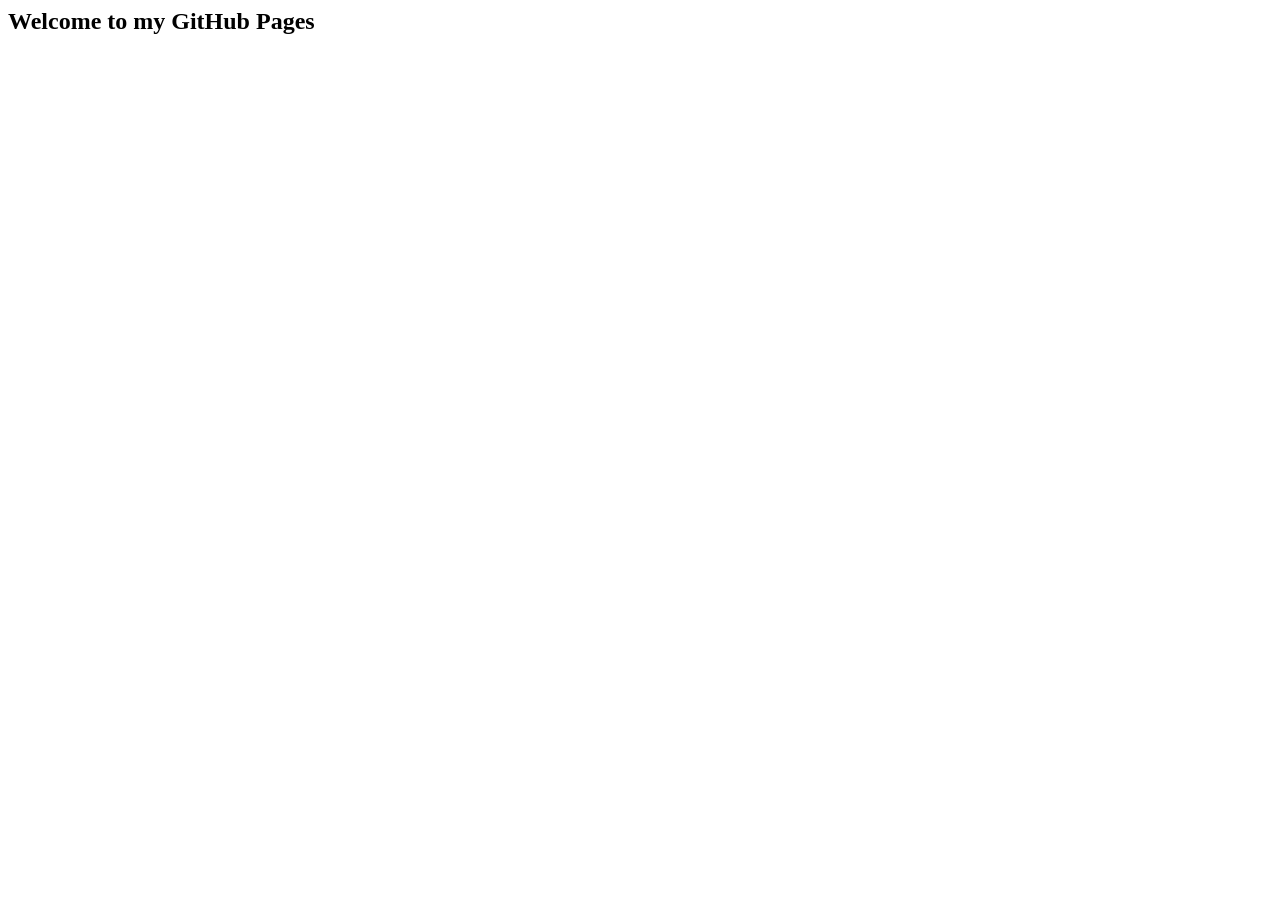
==== index.html @ dfe2e86f "add: index.html" ====
<html lang="en">
<head>
    <meta charset="UTF-8">
    <meta name="viewport" content="width=device-width, initial-scale=1.0">
    <title>Felipe Teles' Github</title>
</head>
<body>
    <section><h1>Welcome to my GitHub Pages</h1></section>
    <section>
        <ul><a href="https://felipersteles.github.io/computer-graphics/"></a></ul>
    </section>
</body>
</html>
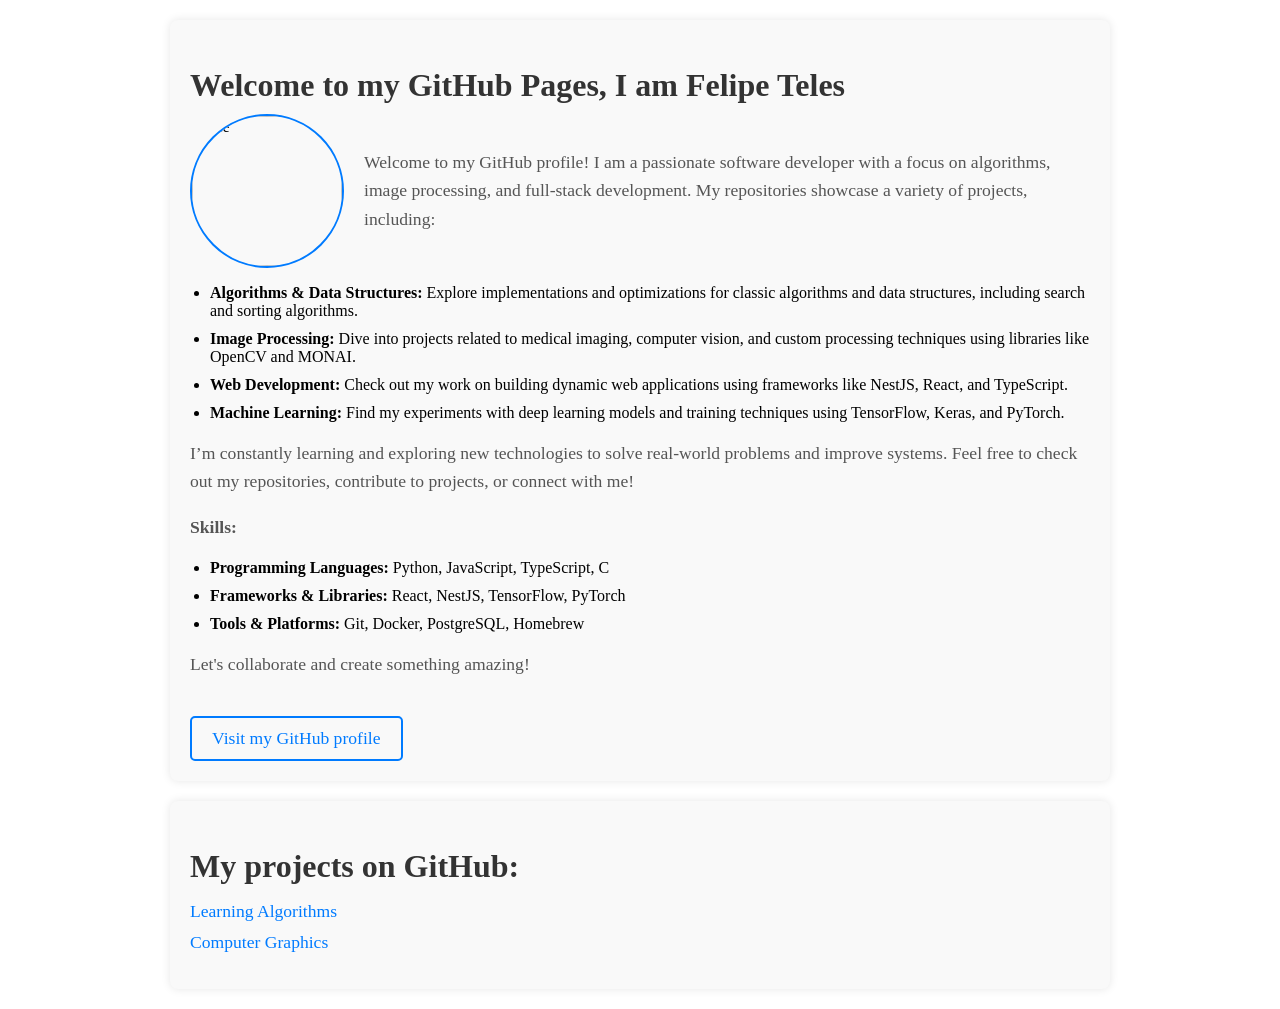
==== commit 9f7d29e0: "add: style" ====
--- a/index.html
+++ b/index.html
@@ -1,13 +1,57 @@
 <html lang="en">
+
 <head>
     <meta charset="UTF-8">
     <meta name="viewport" content="width=device-width, initial-scale=1.0">
     <title>Felipe Teles' Github</title>
+
+    <link rel="stylesheet" href="./style.css">
 </head>
+
 <body>
-    <section><h1>Welcome to my GitHub Pages</h1></section>
-    <section>
-        <ul><a href="https://felipersteles.github.io/computer-graphics/"></a></ul>
+    <section class="github-profile">
+        <h1>Welcome to my GitHub Pages, I am Felipe Teles</h1>
+        <div class="profile-content">
+            <img src="https://i.ibb.co/hmVZ0rT/nca-1.jpg" alt="me" class="profile-img">
+            <p>
+                Welcome to my GitHub profile! I am a passionate software developer with a focus on algorithms, image
+                processing, and full-stack development. My repositories showcase a variety of projects, including:
+            </p>
+        </div>
+
+        <ul>
+            <li><strong>Algorithms & Data Structures:</strong> Explore implementations and optimizations for classic
+                algorithms and data structures, including search and sorting algorithms.</li>
+            <li><strong>Image Processing:</strong> Dive into projects related to medical imaging, computer vision,
+                and custom processing techniques using libraries like OpenCV and MONAI.</li>
+            <li><strong>Web Development:</strong> Check out my work on building dynamic web applications using
+                frameworks like NestJS, React, and TypeScript.</li>
+            <li><strong>Machine Learning:</strong> Find my experiments with deep learning models and training
+                techniques using TensorFlow, Keras, and PyTorch.</li>
+        </ul>
+        <p>
+            I’m constantly learning and exploring new technologies to solve real-world problems and improve systems.
+            Feel free to check out my repositories, contribute to projects, or connect with me!
+        </p>
+        <p><strong>Skills:</strong></p>
+        <ul>
+            <li><strong>Programming Languages:</strong> Python, JavaScript, TypeScript, C</li>
+            <li><strong>Frameworks & Libraries:</strong> React, NestJS, TensorFlow, PyTorch</li>
+            <li><strong>Tools & Platforms:</strong> Git, Docker, PostgreSQL, Homebrew</li>
+        </ul>
+        <p>Let's collaborate and create something amazing!</p>
+        <a href="https://github.com/felipersteles" target="_blank" class="github-link">Visit my GitHub profile</a>
     </section>
+
+    <section class="projects">
+        <h1>My projects on GitHub:</h1>
+        <ul>
+            <li><a href="https://felipersteles.github.io/learning-algorithms/" target="_blank">Learning Algorithms</a>
+            </li>
+            <li><a href="https://felipersteles.github.io/computer-graphics/" target="_blank">Computer Graphics</a></li>
+        </ul>
+    </section>
+
 </body>
+
 </html>
--- a/style.css
+++ b/style.css
@@ -0,0 +1,94 @@
+.github-profile {
+    padding: 20px;
+    margin: 20px auto;
+    max-width: 900px;
+    background-color: #f9f9f9;
+    border-radius: 8px;
+    box-shadow: 0 0 10px rgba(0, 0, 0, 0.1);
+}
+
+.github-profile h1 {
+    font-size: 2em;
+    color: #333;
+    margin-bottom: 10px;
+}
+
+.profile-content {
+    display: flex;
+    align-items: center;
+    gap: 20px;
+}
+
+.profile-img {
+    width: 150px;
+    height: 150px;
+    border-radius: 50%;
+    object-fit: cover;
+    border: 2px solid #007bff;
+}
+
+.github-profile p {
+    font-size: 1.1em;
+    line-height: 1.6;
+    color: #555;
+}
+
+.github-profile ul {
+    list-style-type: disc;
+    padding-left: 20px;
+}
+
+.github-profile li {
+    margin-bottom: 10px;
+}
+
+.github-profile a.github-link {
+    display: inline-block;
+    margin-top: 20px;
+    font-size: 1.1em;
+    color: #007bff;
+    text-decoration: none;
+    border: 2px solid #007bff;
+    border-radius: 5px;
+    padding: 10px 20px;
+    transition: background-color 0.3s, color 0.3s;
+}
+
+.github-profile a.github-link:hover {
+    background-color: #007bff;
+    color: #fff;
+}
+
+.projects {
+    padding: 20px;
+    margin: 20px auto;
+    max-width: 900px;
+    background-color: #f9f9f9;
+    border-radius: 8px;
+    box-shadow: 0 0 10px rgba(0, 0, 0, 0.1);
+}
+
+.projects h1 {
+    font-size: 2em;
+    color: #333;
+    margin-bottom: 10px;
+}
+
+.projects ul {
+    list-style-type: none;
+    padding-left: 0;
+}
+
+.projects li {
+    margin-bottom: 10px;
+}
+
+.projects a {
+    color: #007bff;
+    text-decoration: none;
+    font-size: 1.1em;
+}
+
+.projects a:hover {
+    text-decoration: underline;
+}
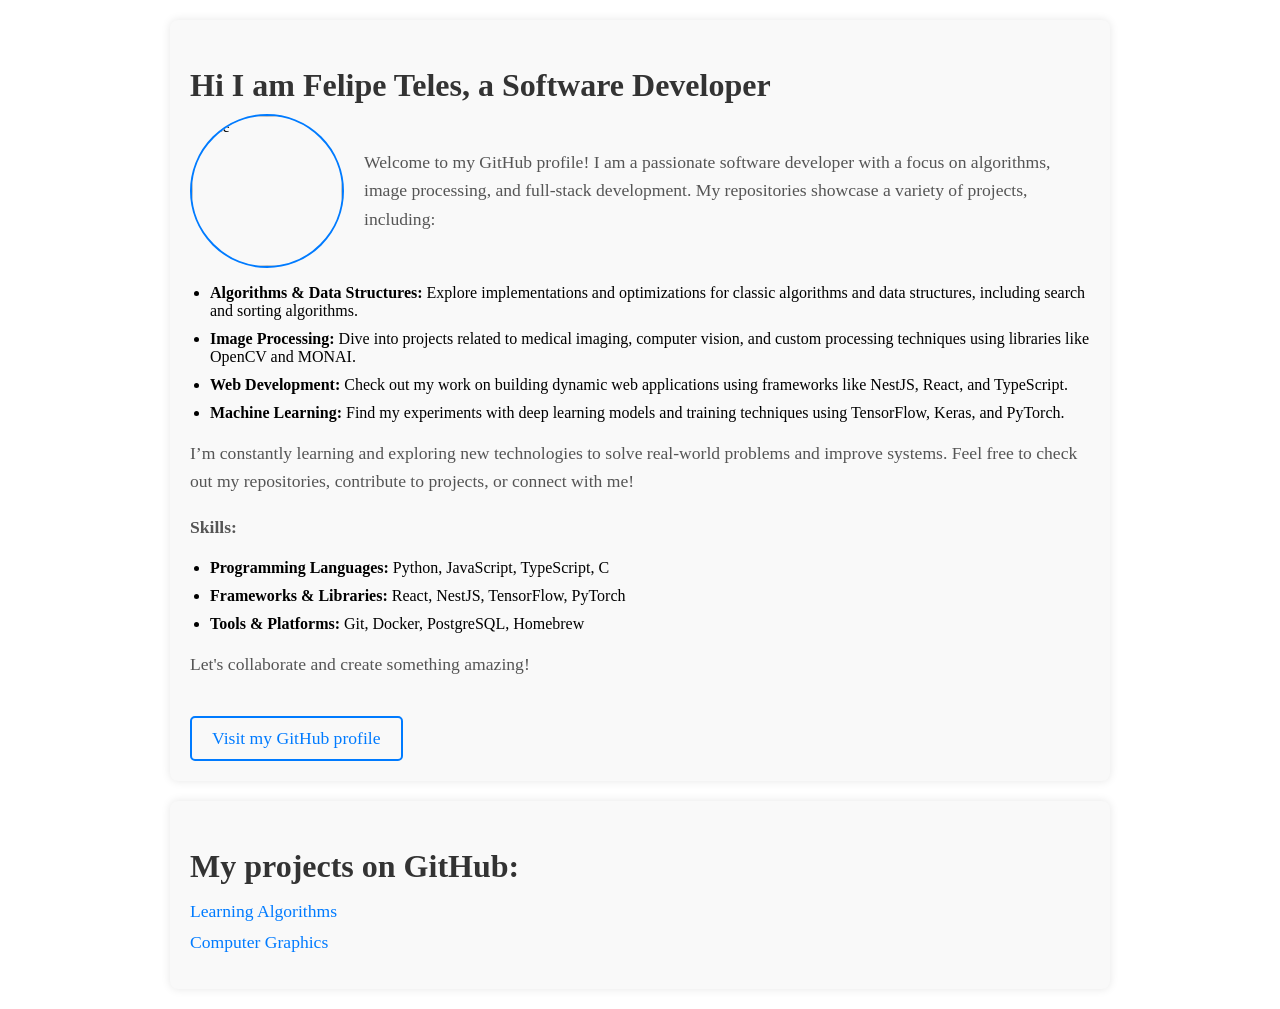
==== commit d85735a6: "change intro" ====
--- a/index.html
+++ b/index.html
@@ -10,7 +10,7 @@
 
 <body>
     <section class="github-profile">
-        <h1>Welcome to my GitHub Pages, I am Felipe Teles</h1>
+        <h1>Hi I am Felipe Teles, a Software Developer</h1>
         <div class="profile-content">
             <img src="https://i.ibb.co/hmVZ0rT/nca-1.jpg" alt="me" class="profile-img">
             <p>
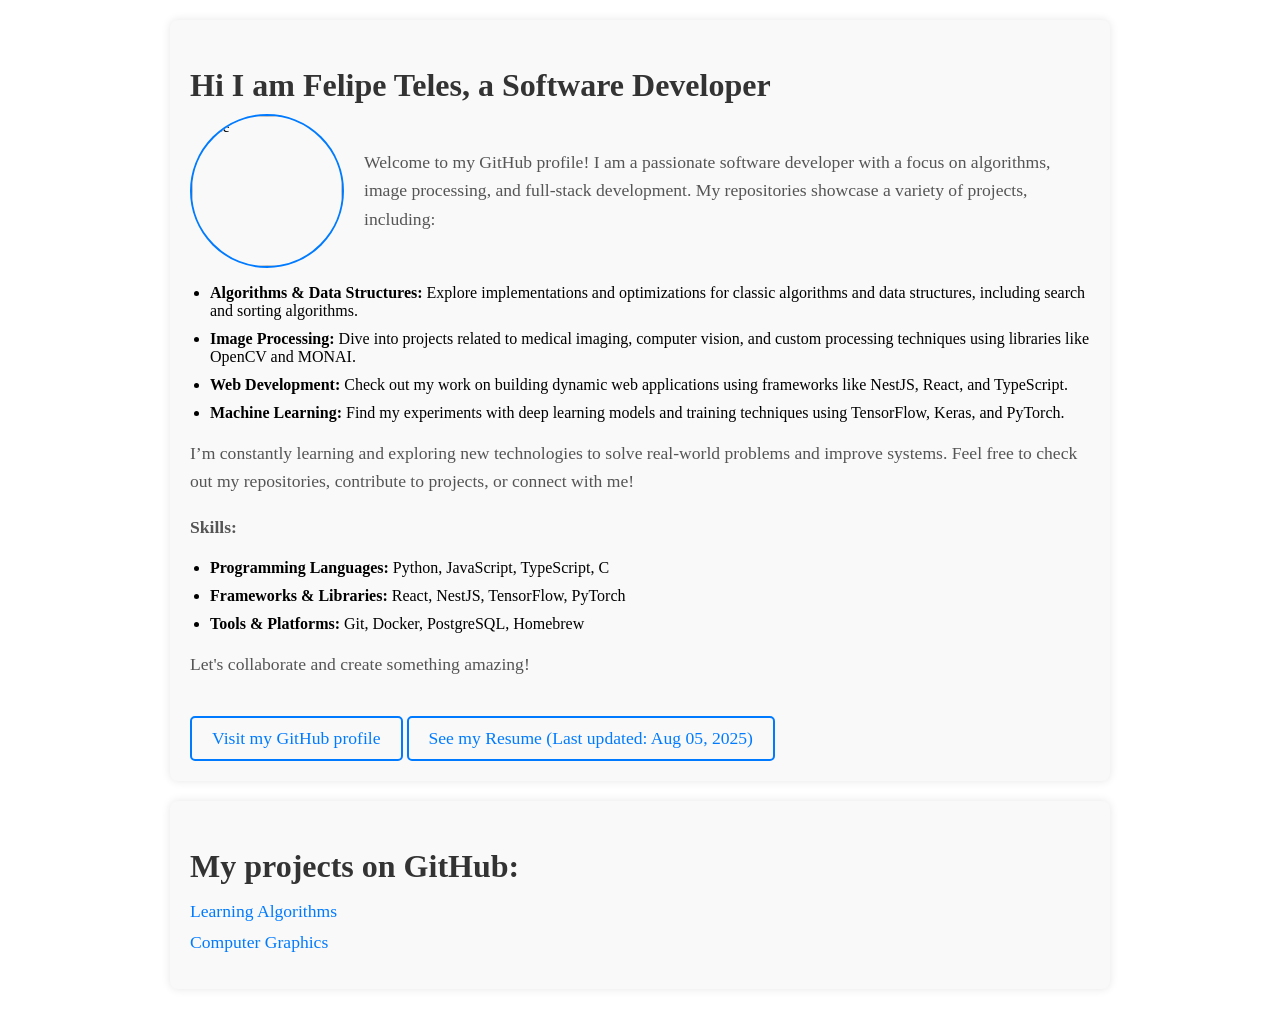
==== commit 4f335bdc: "new resume" ====
--- a/index.html
+++ b/index.html
@@ -41,6 +41,7 @@
         </ul>
         <p>Let's collaborate and create something amazing!</p>
         <a href="https://github.com/felipersteles" target="_blank" class="github-link">Visit my GitHub profile</a>
+        <a href="/resume.html" target="_blank" class="github-link">See my Resume (Last updated: Aug 05, 2025)</a>
     </section>
 
     <section class="projects">
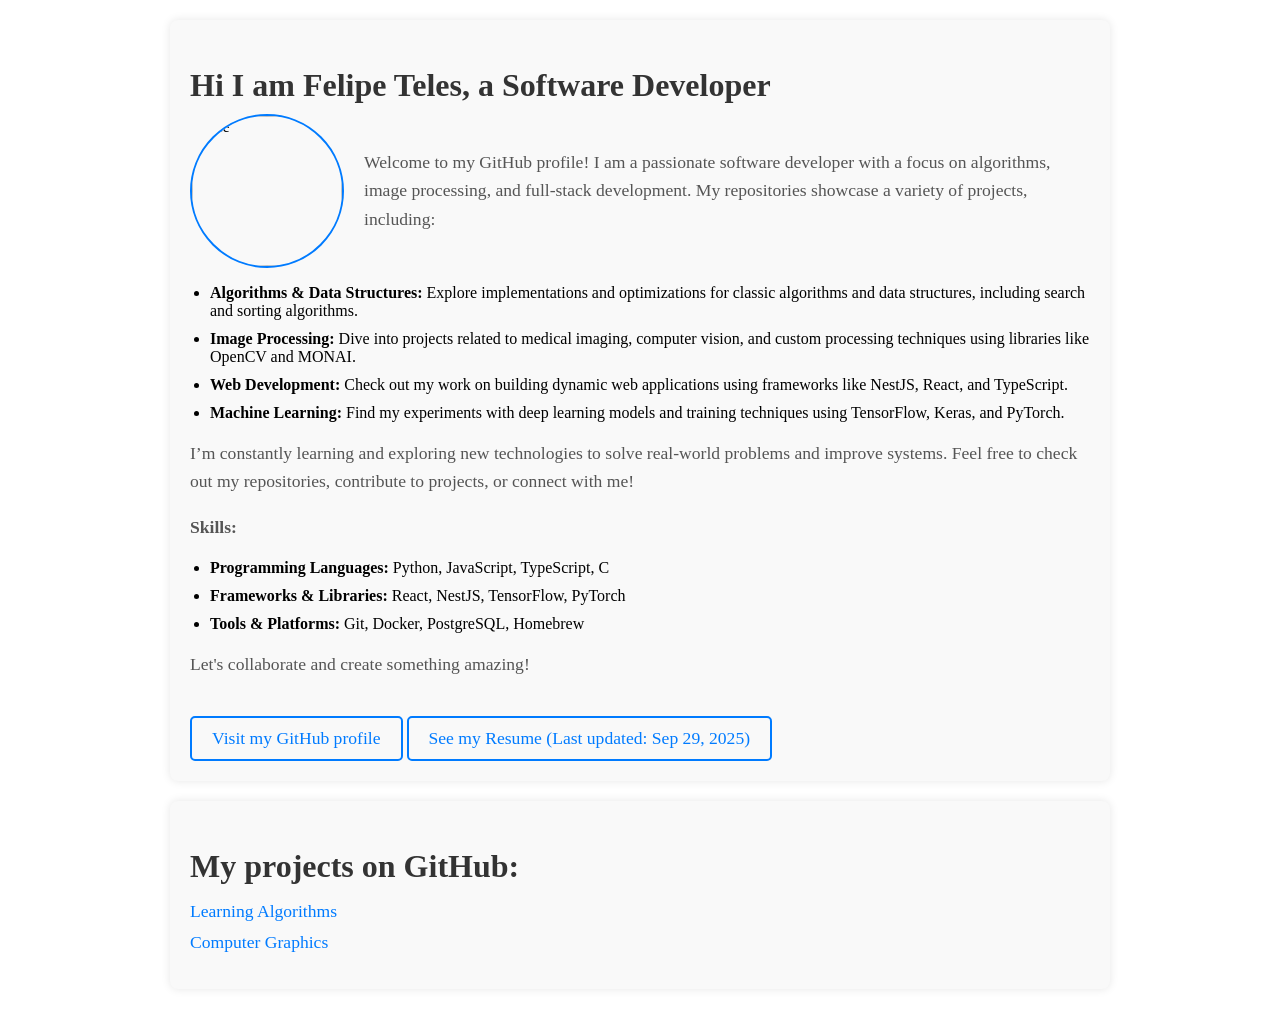
==== commit ad5126c1: "update resume" ====
--- a/index.html
+++ b/index.html
@@ -41,7 +41,7 @@
         </ul>
         <p>Let's collaborate and create something amazing!</p>
         <a href="https://github.com/felipersteles" target="_blank" class="github-link">Visit my GitHub profile</a>
-        <a href="/resume.html" target="_blank" class="github-link">See my Resume (Last updated: Aug 05, 2025)</a>
+        <a href="/resume.html" target="_blank" class="github-link">See my Resume (Last updated: Sep 29, 2025)</a>
     </section>
 
     <section class="projects">
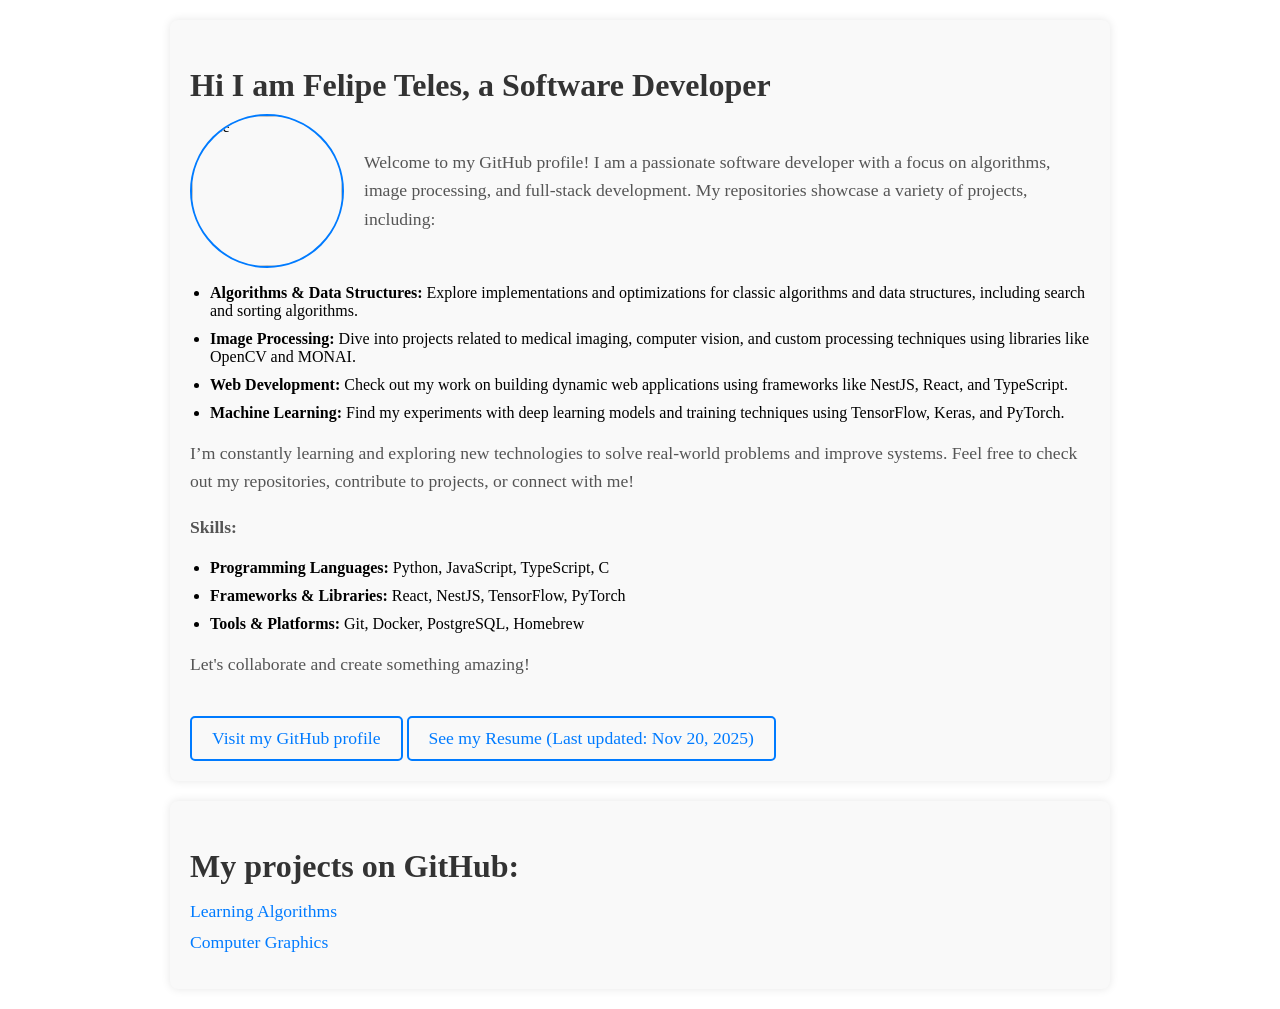
==== commit 72bc44dc: "add: update resume" ====
--- a/index.html
+++ b/index.html
@@ -41,7 +41,7 @@
         </ul>
         <p>Let's collaborate and create something amazing!</p>
         <a href="https://github.com/felipersteles" target="_blank" class="github-link">Visit my GitHub profile</a>
-        <a href="/resume.html" target="_blank" class="github-link">See my Resume (Last updated: Sep 29, 2025)</a>
+        <a href="/resume.html" target="_blank" class="github-link">See my Resume (Last updated: Nov 20, 2025)</a>
     </section>
 
     <section class="projects">
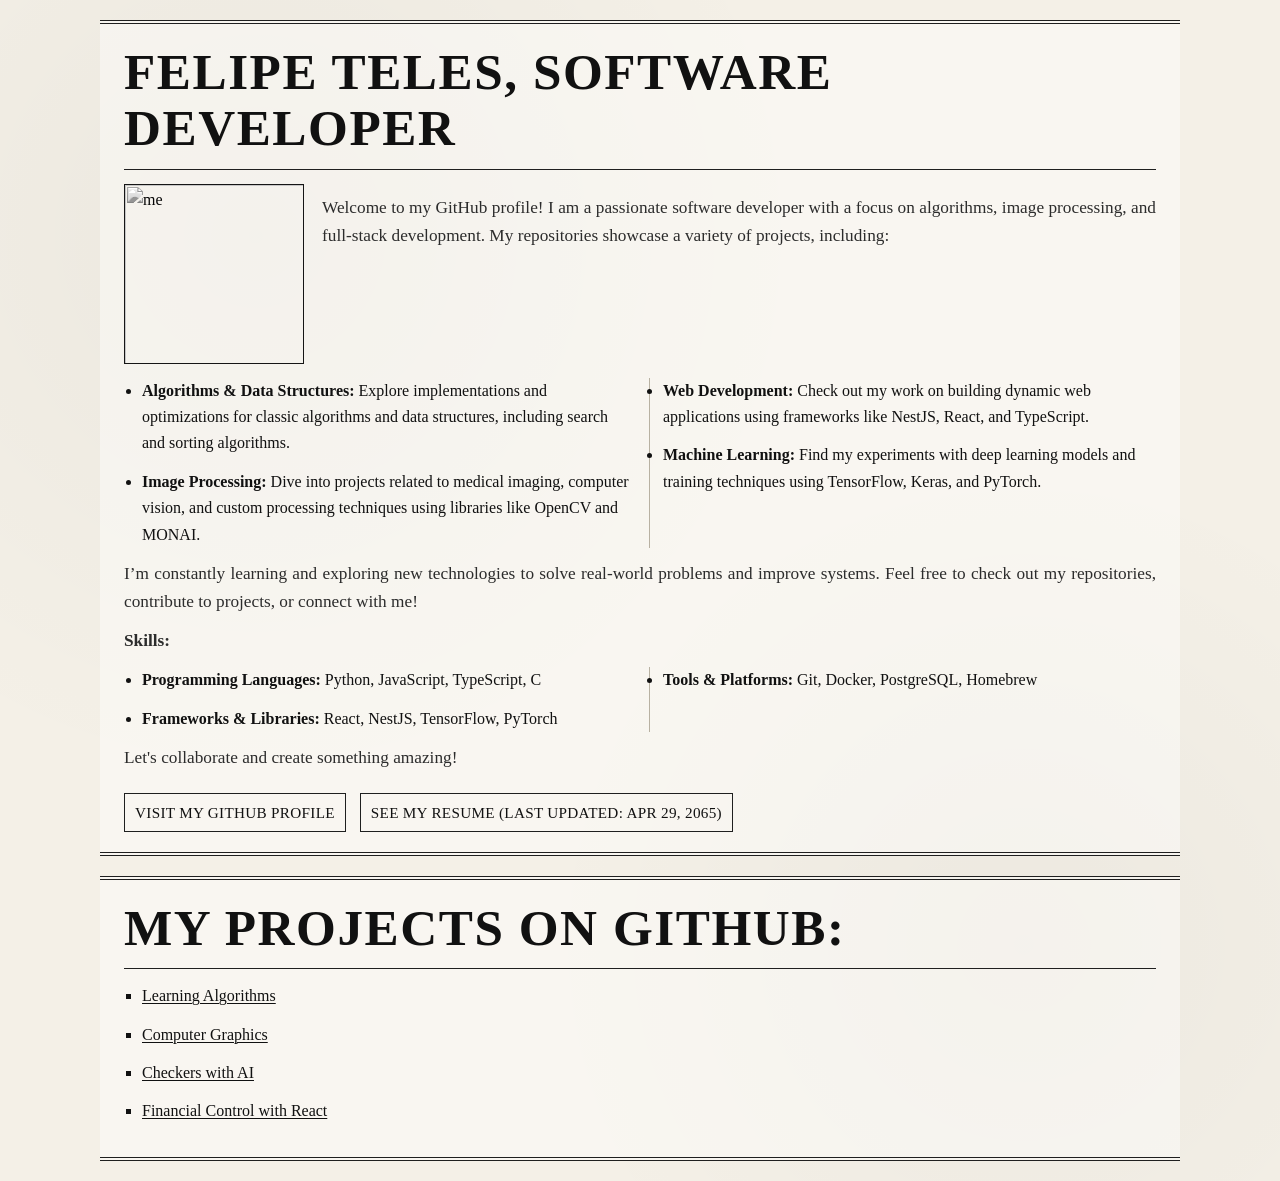
==== commit ea80fe93: "add: improvements on the main page Co-authored-by: Copilot <copilot@github.com>" ====
--- a/index.html
+++ b/index.html
@@ -10,7 +10,7 @@
 
 <body>
     <section class="github-profile">
-        <h1>Hi I am Felipe Teles, a Software Developer</h1>
+        <h1>Felipe Teles, Software Developer</h1>
         <div class="profile-content">
             <img src="https://i.ibb.co/hmVZ0rT/nca-1.jpg" alt="me" class="profile-img">
             <p>
@@ -41,7 +41,7 @@
         </ul>
         <p>Let's collaborate and create something amazing!</p>
         <a href="https://github.com/felipersteles" target="_blank" class="github-link">Visit my GitHub profile</a>
-        <a href="/resume.html" target="_blank" class="github-link">See my Resume (Last updated: Nov 20, 2025)</a>
+        <a href="/resume.html" target="_blank" class="github-link">See my Resume (Last updated: Apr 29, 2065)</a>
     </section>
 
     <section class="projects">
@@ -50,6 +50,9 @@
             <li><a href="https://felipersteles.github.io/learning-algorithms/" target="_blank">Learning Algorithms</a>
             </li>
             <li><a href="https://felipersteles.github.io/computer-graphics/" target="_blank">Computer Graphics</a></li>
+            <li><a href="https://felipersteles.github.io/checkers-with-ai/" target="_blank">Checkers with AI</a></li>
+            <li><a href="https://felipersteles.github.io/controle-financeiro-react/" target="_blank">Financial Control
+                    with React</a></li>
         </ul>
     </section>
 
--- a/style.css
+++ b/style.css
@@ -1,94 +1,131 @@
-.github-profile {
-    padding: 20px;
-    margin: 20px auto;
-    max-width: 900px;
-    background-color: #f9f9f9;
-    border-radius: 8px;
-    box-shadow: 0 0 10px rgba(0, 0, 0, 0.1);
+:root {
+    --paper: #f4f0e7;
+    --ink: #111;
+    --muted-ink: #2c2c2c;
+    --rule: #1f1f1f;
 }
 
-.github-profile h1 {
-    font-size: 2em;
-    color: #333;
-    margin-bottom: 10px;
+* {
+    box-sizing: border-box;
+}
+
+body {
+    margin: 0;
+    color: var(--ink);
+    background:
+        radial-gradient(circle at 20% 20%, rgba(0, 0, 0, 0.035), transparent 40%),
+        radial-gradient(circle at 80% 80%, rgba(0, 0, 0, 0.03), transparent 35%),
+        var(--paper);
+    font-family: Georgia, "Times New Roman", Times, serif;
+    line-height: 1.65;
+}
+
+.github-profile,
+.projects {
+    width: min(1080px, 94vw);
+    margin: 20px auto;
+    padding: 20px 24px;
+    background: rgba(255, 255, 255, 0.4);
+    border-top: 4px double var(--rule);
+    border-bottom: 4px double var(--rule);
+}
+
+.github-profile h1,
+.projects h1 {
+    margin: 0 0 14px;
+    font-size: clamp(2rem, 4vw, 3.2rem);
+    line-height: 1.1;
+    text-transform: uppercase;
+    letter-spacing: 0.03em;
+    border-bottom: 1px solid var(--rule);
+    padding-bottom: 12px;
 }
 
 .profile-content {
-    display: flex;
-    align-items: center;
-    gap: 20px;
+    display: grid;
+    grid-template-columns: 180px 1fr;
+    gap: 18px;
+    align-items: start;
+    margin-bottom: 14px;
 }
 
 .profile-img {
-    width: 150px;
-    height: 150px;
-    border-radius: 50%;
+    width: 180px;
+    height: 180px;
+    border-radius: 0;
     object-fit: cover;
-    border: 2px solid #007bff;
+    border: 1px solid var(--rule);
+    filter: grayscale(100%) contrast(1.1);
 }
 
-.github-profile p {
-    font-size: 1.1em;
-    line-height: 1.6;
-    color: #555;
+.github-profile p,
+.projects p {
+    margin: 10px 0;
+    font-size: 1.08rem;
+    color: var(--muted-ink);
+    text-align: justify;
+    hyphens: auto;
+}
+
+.github-profile ul,
+.projects ul {
+    margin: 12px 0;
+    padding-left: 18px;
 }
 
 .github-profile ul {
-    list-style-type: disc;
-    padding-left: 20px;
+    column-count: 2;
+    column-gap: 28px;
+    column-rule: 1px solid #b8b1a2;
 }
 
-.github-profile li {
-    margin-bottom: 10px;
+.github-profile li,
+.projects li {
+    margin: 0 0 12px;
+    break-inside: avoid;
+}
+
+.github-profile a.github-link,
+.projects a {
+    color: var(--ink);
+    text-decoration: underline;
+    text-decoration-thickness: 1px;
+    text-underline-offset: 2px;
 }
 
 .github-profile a.github-link {
     display: inline-block;
-    margin-top: 20px;
-    font-size: 1.1em;
-    color: #007bff;
+    margin: 10px 10px 0 0;
+    padding: 6px 10px;
+    border: 1px solid var(--rule);
     text-decoration: none;
-    border: 2px solid #007bff;
-    border-radius: 5px;
-    padding: 10px 20px;
-    transition: background-color 0.3s, color 0.3s;
+    font-size: 0.95rem;
+    letter-spacing: 0.02em;
+    text-transform: uppercase;
+    transition: background-color 0.2s ease, color 0.2s ease;
 }
 
 .github-profile a.github-link:hover {
-    background-color: #007bff;
-    color: #fff;
-}
-
-.projects {
-    padding: 20px;
-    margin: 20px auto;
-    max-width: 900px;
-    background-color: #f9f9f9;
-    border-radius: 8px;
-    box-shadow: 0 0 10px rgba(0, 0, 0, 0.1);
-}
-
-.projects h1 {
-    font-size: 2em;
-    color: #333;
-    margin-bottom: 10px;
+    background: var(--ink);
+    color: var(--paper);
 }
 
 .projects ul {
-    list-style-type: none;
-    padding-left: 0;
+    list-style-type: square;
 }
 
-.projects li {
-    margin-bottom: 10px;
+@media (max-width: 860px) {
+    .github-profile ul {
+        column-count: 1;
+    }
+
+    .profile-content {
+        grid-template-columns: 1fr;
+    }
+
+    .profile-img {
+        width: 100%;
+        max-width: 260px;
+        height: auto;
+    }
 }
-
-.projects a {
-    color: #007bff;
-    text-decoration: none;
-    font-size: 1.1em;
-}
-
-.projects a:hover {
-    text-decoration: underline;
-}
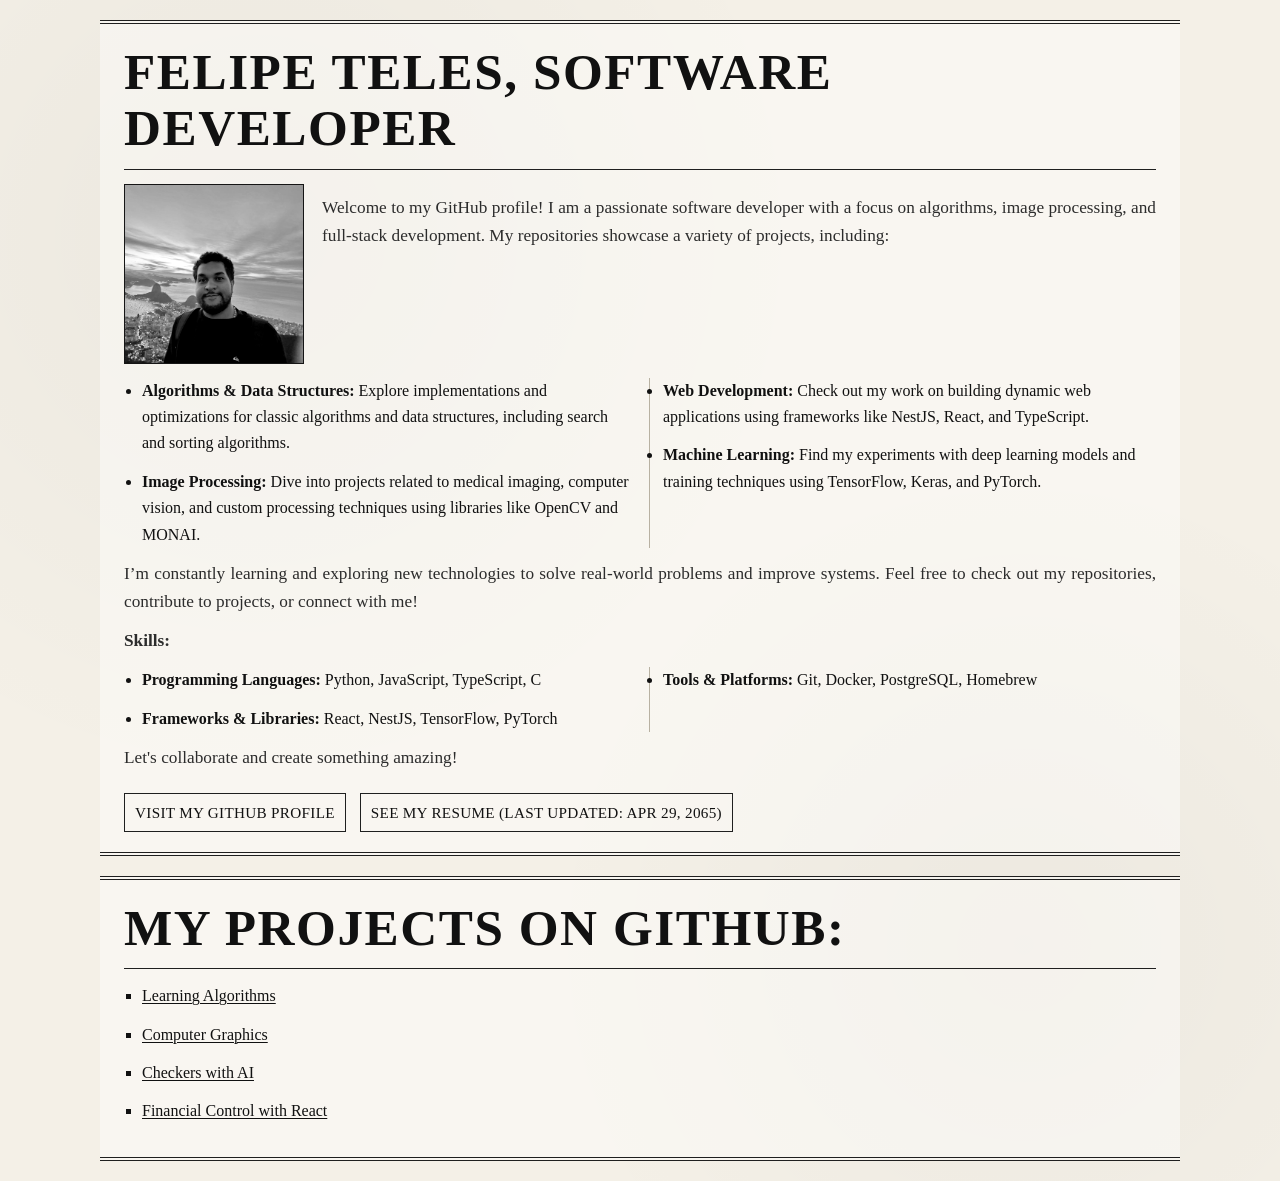
==== commit 229397d4: "Update resume, profile photo, and repo housekeeping Rewrite resume.html with current experience/educ" ====
--- a/index.html
+++ b/index.html
@@ -12,7 +12,7 @@
     <section class="github-profile">
         <h1>Felipe Teles, Software Developer</h1>
         <div class="profile-content">
-            <img src="https://i.ibb.co/hmVZ0rT/nca-1.jpg" alt="me" class="profile-img">
+            <img src="assets/me.jpg" alt="me" class="profile-img">
             <p>
                 Welcome to my GitHub profile! I am a passionate software developer with a focus on algorithms, image
                 processing, and full-stack development. My repositories showcase a variety of projects, including:
